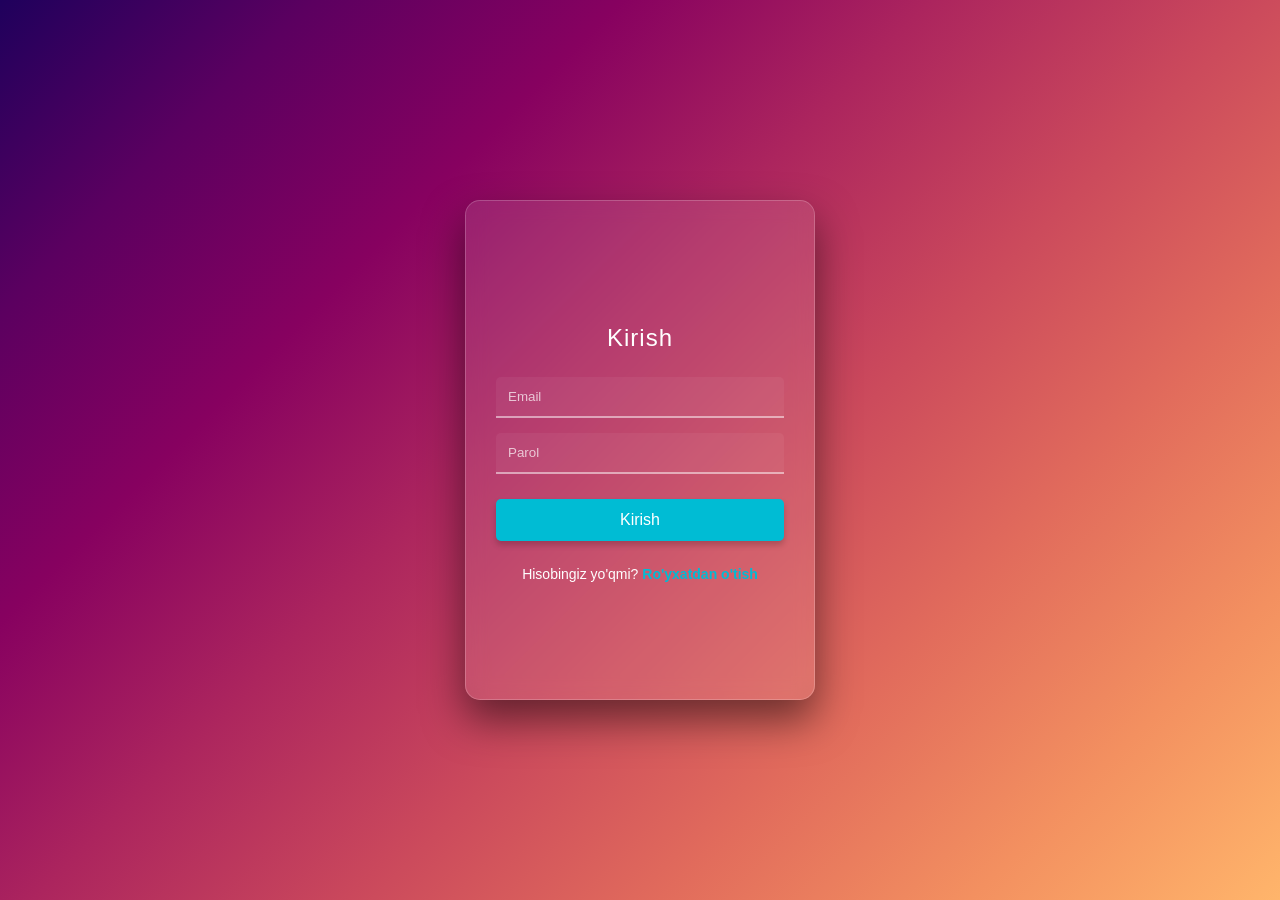
==== index.html @ 10288f38 "Create index.html" ====
<!DOCTYPE html>
<html lang="uz">
<head>
    <meta charset="UTF-8">
    <meta name="viewport" content="width=device-width, initial-scale=1.0">
    <title>3D Registratsiya / Kirish Shakli</title>
    
    <style>
        /* =================================
           1. CSS STYLING (Boshlanish)
           ================================= */

        /* Asosiy sozlamalar */
        body {
            display: flex;
            justify-content: center;
            align-items: center;
            min-height: 100vh;
            margin: 0;
            font-family: 'Segoe UI', Tahoma, Geneva, Verdana, sans-serif;
            background: linear-gradient(135deg, #1f005c, #5b0060, #870160, #ac255e, #ca485c, #e16b5c, #f39060, #ffb56b); /* Zamonaviy gradient */
            perspective: 1000px; /* 3D effekti uchun asos */
            overflow: hidden; /* Keraksiz scrollni o'chirish */
        }

        /* 3D sahna va kartochka */
        .scene {
            width: 350px;
            height: 500px;
        }

        .card {
            width: 100%;
            height: 100%;
            position: relative;
            transform-style: preserve-3d; /* 3D transformatsiyalarini saqlash */
            transition: transform 0.8s cubic-bezier(0.4, 0.2, 0.2, 1); /* Yumshoqroq aylanma animatsiyasi */
            box-shadow: 0 20px 40px rgba(0, 0, 0, 0.5); /* Chuqurroq soya */
            border-radius: 15px;
        }

        /* Kartochkaning aylanishi */
        .card.is-flipped {
            transform: rotateY(180deg);
        }

        /* Kartochkaning old va orqa tomoni */
        .card-face {
            position: absolute;
            width: 100%;
            height: 100%;
            backface-visibility: hidden; /* Orqa tomonni yashirish */
            display: flex;
            flex-direction: column;
            justify-content: center;
            align-items: center;
            padding: 30px;
            box-sizing: border-box;
            background: rgba(255, 255, 255, 0.1); /* Yarim shaffof (Glassmorphism) */
            border-radius: 15px;
            border: 1px solid rgba(255, 255, 255, 0.2);
            backdrop-filter: blur(10px); /* Orqa fonni xiralashtirish */
            color: #fff;
            text-align: center;
        }

        .card-face-front {
            transform: rotateY(0deg);
        }

        .card-face-back {
            transform: rotateY(180deg);
        }

        /* Shakl elementlari */
        h2 {
            margin-bottom: 25px;
            font-weight: 400;
            letter-spacing: 1px;
        }

        form {
            width: 100%;
            display: flex;
            flex-direction: column;
        }

        input {
            width: 100%;
            padding: 12px;
            margin-bottom: 15px;
            border: none;
            border-bottom: 2px solid rgba(255, 255, 255, 0.5);
            background: rgba(255, 255, 255, 0.05);
            color: #fff;
            border-radius: 5px 5px 0 0;
            box-sizing: border-box;
            transition: border-bottom-color 0.3s, background 0.3s;
        }

        input:focus {
            border-bottom-color: #00bcd4; /* Fokus rangini o'zgartirish */
            background: rgba(255, 255, 255, 0.15);
            outline: none;
        }

        ::placeholder {
            color: rgba(255, 255, 255, 0.7);
        }

        button {
            padding: 12px;
            background: #00bcd4;
            color: #fff;
            border: none;
            border-radius: 5px;
            cursor: pointer;
            font-size: 16px;
            margin-top: 10px;
            transition: background 0.3s, transform 0.1s;
            box-shadow: 0 4px 6px rgba(0, 0, 0, 0.2);
        }

        button:hover {
            background: #00a0b8;
            transform: translateY(-2px);
        }

        p {
            margin-top: 25px;
            font-size: 14px;
        }

        a {
            color: #00bcd4;
            text-decoration: none;
            font-weight: bold;
            transition: color 0.3s;
        }

        a:hover {
            color: #fff;
            text-decoration: underline;
        }
        
        /* =================================
           2. CSS STYLING (Tugadi)
           ================================= */
    </style>
</head>
<body>
    <div class="scene">
        <div class="card" id="card">
            
            <div class="card-face card-face-front">
                <h2>Kirish</h2>
                <form id="loginForm">
                    <input type="email" placeholder="Email" required>
                    <input type="password" placeholder="Parol" required>
                    <button type="submit">Kirish</button>
                </form>
                <p>Hisobingiz yo'qmi? <a href="#" id="showRegister">Ro'yxatdan o'tish</a></p>
            </div>
            
            <div class="card-face card-face-back">
                <h2>Registratsiya</h2>
                <form id="registerForm">
                    <input type="text" placeholder="Ism/Familya" required>
                    <input type="email" placeholder="Email" required>
                    <input type="password" placeholder="Parol" required>
                    <input type="password" placeholder="Parolni takrorlang" required>
                    <button type="submit">Ro'yxatdan o'tish</button>
                </form>
                <p>Hisobingiz bormi? <a href="#" id="showLogin">Kirish</a></p>
            </div>
        </div>
    </div>

    <script>
        // =================================
        // 3. JAVASCRIPT KODI (Boshlanish)
        // =================================
        document.addEventListener('DOMContentLoaded', function() {
            const card = document.getElementById('card');
            const showRegister = document.getElementById('showRegister');
            const showLogin = document.getElementById('showLogin');
            const loginForm = document.getElementById('loginForm');
            const registerForm = document.getElementById('registerForm');

            // Registratsiya shakliga o'tish (kartochkani aylantirish)
            showRegister.addEventListener('click', function(e) {
                e.preventDefault();
                card.classList.add('is-flipped');
            });

            // Kirish shakliga o'tish (kartochkani asl holiga qaytarish)
            showLogin.addEventListener('click', function(e) {
                e.preventDefault();
                card.classList.remove('is-flipped');
            });

            // Kirish shaklini jo'natish (Faqa misol)
            loginForm.addEventListener('submit', function(e) {
                e.preventDefault();
                alert('Kirish ma\'lumotlari jo\'natildi! (Real loyihada ma\'lumotlar serverga yuboriladi)');
                // e.target.reset(); // Shaklni tozalash
            });

            // Registratsiya shaklini jo'natish (Faqa misol)
            registerForm.addEventListener('submit', function(e) {
                e.preventDefault();
                alert('Registratsiya ma\'lumotlari jo\'natildi! (Real loyihada ma\'lumotlar serverga yuboriladi)');
                // e.target.reset(); // Shaklni tozalash
            });
        });
        // =================================
        // 4. JAVASCRIPT KODI (Tugadi)
        // =================================
    </script>
</body>
</html>
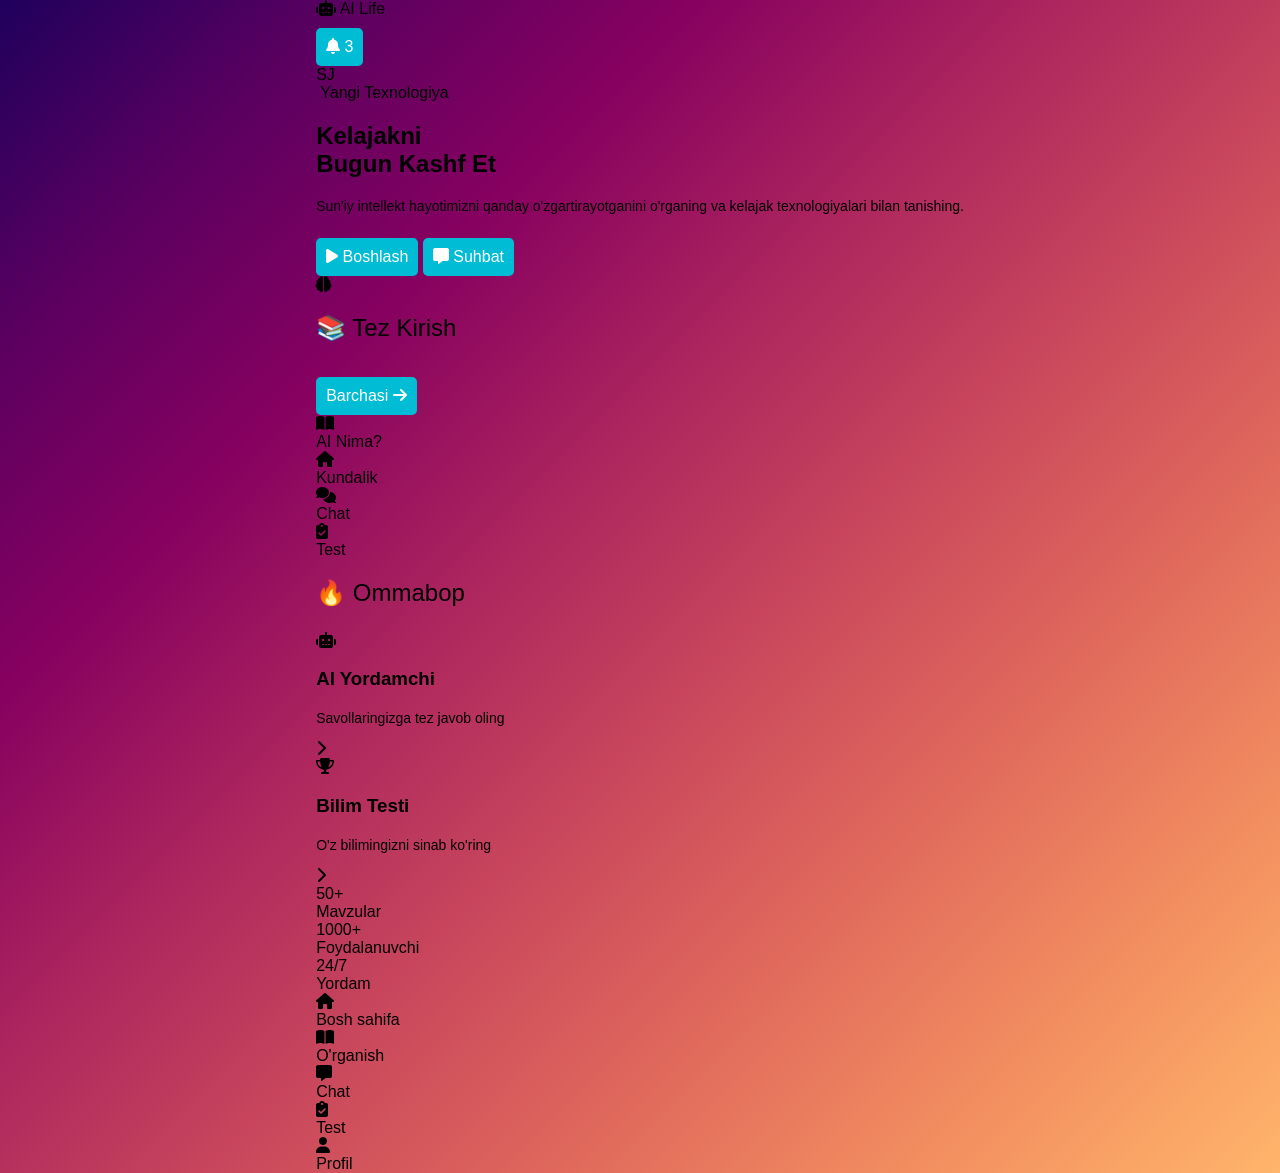
==== commit 6e25a282: "Update index.html" ====
--- a/index.html
+++ b/index.html
@@ -2,220 +2,198 @@
 <html lang="uz">
 <head>
     <meta charset="UTF-8">
-    <meta name="viewport" content="width=device-width, initial-scale=1.0">
-    <title>3D Registratsiya / Kirish Shakli</title>
-    
-    <style>
-        /* =================================
-           1. CSS STYLING (Boshlanish)
-           ================================= */
-
-        /* Asosiy sozlamalar */
-        body {
-            display: flex;
-            justify-content: center;
-            align-items: center;
-            min-height: 100vh;
-            margin: 0;
-            font-family: 'Segoe UI', Tahoma, Geneva, Verdana, sans-serif;
-            background: linear-gradient(135deg, #1f005c, #5b0060, #870160, #ac255e, #ca485c, #e16b5c, #f39060, #ffb56b); /* Zamonaviy gradient */
-            perspective: 1000px; /* 3D effekti uchun asos */
-            overflow: hidden; /* Keraksiz scrollni o'chirish */
-        }
-
-        /* 3D sahna va kartochka */
-        .scene {
-            width: 350px;
-            height: 500px;
-        }
-
-        .card {
-            width: 100%;
-            height: 100%;
-            position: relative;
-            transform-style: preserve-3d; /* 3D transformatsiyalarini saqlash */
-            transition: transform 0.8s cubic-bezier(0.4, 0.2, 0.2, 1); /* Yumshoqroq aylanma animatsiyasi */
-            box-shadow: 0 20px 40px rgba(0, 0, 0, 0.5); /* Chuqurroq soya */
-            border-radius: 15px;
-        }
-
-        /* Kartochkaning aylanishi */
-        .card.is-flipped {
-            transform: rotateY(180deg);
-        }
-
-        /* Kartochkaning old va orqa tomoni */
-        .card-face {
-            position: absolute;
-            width: 100%;
-            height: 100%;
-            backface-visibility: hidden; /* Orqa tomonni yashirish */
-            display: flex;
-            flex-direction: column;
-            justify-content: center;
-            align-items: center;
-            padding: 30px;
-            box-sizing: border-box;
-            background: rgba(255, 255, 255, 0.1); /* Yarim shaffof (Glassmorphism) */
-            border-radius: 15px;
-            border: 1px solid rgba(255, 255, 255, 0.2);
-            backdrop-filter: blur(10px); /* Orqa fonni xiralashtirish */
-            color: #fff;
-            text-align: center;
-        }
-
-        .card-face-front {
-            transform: rotateY(0deg);
-        }
-
-        .card-face-back {
-            transform: rotateY(180deg);
-        }
-
-        /* Shakl elementlari */
-        h2 {
-            margin-bottom: 25px;
-            font-weight: 400;
-            letter-spacing: 1px;
-        }
-
-        form {
-            width: 100%;
-            display: flex;
-            flex-direction: column;
-        }
-
-        input {
-            width: 100%;
-            padding: 12px;
-            margin-bottom: 15px;
-            border: none;
-            border-bottom: 2px solid rgba(255, 255, 255, 0.5);
-            background: rgba(255, 255, 255, 0.05);
-            color: #fff;
-            border-radius: 5px 5px 0 0;
-            box-sizing: border-box;
-            transition: border-bottom-color 0.3s, background 0.3s;
-        }
-
-        input:focus {
-            border-bottom-color: #00bcd4; /* Fokus rangini o'zgartirish */
-            background: rgba(255, 255, 255, 0.15);
-            outline: none;
-        }
-
-        ::placeholder {
-            color: rgba(255, 255, 255, 0.7);
-        }
-
-        button {
-            padding: 12px;
-            background: #00bcd4;
-            color: #fff;
-            border: none;
-            border-radius: 5px;
-            cursor: pointer;
-            font-size: 16px;
-            margin-top: 10px;
-            transition: background 0.3s, transform 0.1s;
-            box-shadow: 0 4px 6px rgba(0, 0, 0, 0.2);
-        }
-
-        button:hover {
-            background: #00a0b8;
-            transform: translateY(-2px);
-        }
-
-        p {
-            margin-top: 25px;
-            font-size: 14px;
-        }
-
-        a {
-            color: #00bcd4;
-            text-decoration: none;
-            font-weight: bold;
-            transition: color 0.3s;
-        }
-
-        a:hover {
-            color: #fff;
-            text-decoration: underline;
-        }
-        
-        /* =================================
-           2. CSS STYLING (Tugadi)
-           ================================= */
-    </style>
+    <meta name="viewport" content="width=device-width, initial-scale=1.0, maximum-scale=1.0, user-scalable=no">
+    <meta name="theme-color" content="#0a0a0f">
+    <meta name="apple-mobile-web-app-capable" content="yes">
+    <meta name="apple-mobile-web-app-status-bar-style" content="black-translucent">
+    <title>AI Life - Bosh Sahifa</title>
+    <link rel="preconnect" href="https://fonts.googleapis.com">
+    <link rel="preconnect" href="https://fonts.gstatic.com" crossorigin>
+    <link href="https://fonts.googleapis.com/css2?family=Inter:wght@300;400;500;600;700;800&family=Orbitron:wght@400;500;600;700;800;900&display=swap" rel="stylesheet">
+    <link rel="stylesheet" href="https://cdnjs.cloudflare.com/ajax/libs/font-awesome/6.4.0/css/all.min.css">
+    <link rel="stylesheet" href="style.css">
 </head>
 <body>
-    <div class="scene">
-        <div class="card" id="card">
-            
-            <div class="card-face card-face-front">
-                <h2>Kirish</h2>
-                <form id="loginForm">
-                    <input type="email" placeholder="Email" required>
-                    <input type="password" placeholder="Parol" required>
-                    <button type="submit">Kirish</button>
-                </form>
-                <p>Hisobingiz yo'qmi? <a href="#" id="showRegister">Ro'yxatdan o'tish</a></p>
+    <div class="app-wrapper">
+        <header class="app-header">
+            <div class="header-container">
+                <div class="header-left">
+                    <div class="logo">
+                        <i class="fa-solid fa-robot"></i>
+                        <span>AI Life</span>
+                    </div>
+                </div>
+                <div class="header-right">
+                    <button class="icon-btn notification-btn" onclick="clearNotifications()">
+                        <i class="fa-solid fa-bell"></i>
+                        <span class="badge">3</span>
+                    </button>
+                    <div class="user-avatar" onclick="window.location.href='about.html'">
+                        <span>SJ</span>
+                    </div>
+                </div>
             </div>
-            
-            <div class="card-face card-face-back">
-                <h2>Registratsiya</h2>
-                <form id="registerForm">
-                    <input type="text" placeholder="Ism/Familya" required>
-                    <input type="email" placeholder="Email" required>
-                    <input type="password" placeholder="Parol" required>
-                    <input type="password" placeholder="Parolni takrorlang" required>
-                    <button type="submit">Ro'yxatdan o'tish</button>
-                </form>
-                <p>Hisobingiz bormi? <a href="#" id="showLogin">Kirish</a></p>
+        </header>
+
+        <main class="main-content">
+            <section class="page active">
+                <div class="page-container">
+                    <div class="hero-section">
+                        <div class="hero-badge">
+                            <i class="fa-solid fa-sparkles"></i>
+                            <span>Yangi Texnologiya</span>
+                        </div>
+                        <h1 class="hero-title">
+                            Kelajakni <br>
+                            <span class="gradient-text">Bugun Kashf Et</span>
+                        </h1>
+                        <p class="hero-description">
+                            Sun'iy intellekt hayotimizni qanday o'zgartirayotganini o'rganing va kelajak texnologiyalari bilan tanishing.
+                        </p>
+                        <div class="hero-actions">
+                            <button class="btn btn-primary btn-large" onclick="window.location.href='about-ai.html'">
+                                <i class="fa-solid fa-play"></i>
+                                Boshlash
+                            </button>
+                            <button class="btn btn-outline btn-large" onclick="window.location.href='chatbot.html'">
+                                <i class="fa-solid fa-message"></i>
+                                Suhbat
+                            </button>
+                        </div>
+                        <div class="hero-visual">
+                            <div class="glow-circle glow-1"></div>
+                            <div class="glow-circle glow-2"></div>
+                            <div class="hero-icon">
+                                <i class="fa-solid fa-brain"></i>
+                            </div>
+                        </div>
+                    </div>
+
+                    <div class="section">
+                        <div class="section-header">
+                            <h2 class="section-title">📚 Tez Kirish</h2>
+                            <button class="see-all-btn" onclick="window.location.href='about-ai.html'">
+                                Barchasi
+                                <i class="fa-solid fa-arrow-right"></i>
+                            </button>
+                        </div>
+                        <div class="quick-grid">
+                            <div class="quick-card" onclick="window.location.href='about-ai.html'">
+                                <div class="quick-icon blue">
+                                    <i class="fa-solid fa-book-open"></i>
+                                </div>
+                                <span class="quick-label">AI Nima?</span>
+                            </div>
+                            <div class="quick-card" onclick="window.location.href='ai-life.html'">
+                                <div class="quick-icon purple">
+                                    <i class="fa-solid fa-house"></i>
+                                </div>
+                                <span class="quick-label">Kundalik</span>
+                            </div>
+                            <div class="quick-card" onclick="window.location.href='chatbot.html'">
+                                <div class="quick-icon cyan">
+                                    <i class="fa-solid fa-comments"></i>
+                                </div>
+                                <span class="quick-label">Chat</span>
+                            </div>
+                            <div class="quick-card" onclick="window.location.href='test.html'">
+                                <div class="quick-icon orange">
+                                    <i class="fa-solid fa-clipboard-check"></i>
+                                </div>
+                                <span class="quick-label">Test</span>
+                            </div>
+                        </div>
+                    </div>
+
+                    <div class="section">
+                        <div class="section-header">
+                            <h2 class="section-title">🔥 Ommabop</h2>
+                        </div>
+                        <div class="featured-cards">
+                            <div class="featured-card" onclick="window.location.href='chatbot.html'">
+                                <div class="featured-icon">
+                                    <i class="fa-solid fa-robot"></i>
+                                </div>
+                                <div class="featured-content">
+                                    <h3>AI Yordamchi</h3>
+                                    <p>Savollaringizga tez javob oling</p>
+                                </div>
+                                <div class="featured-arrow">
+                                    <i class="fa-solid fa-chevron-right"></i>
+                                </div>
+                            </div>
+                            <div class="featured-card" onclick="window.location.href='test.html'">
+                                <div class="featured-icon">
+                                    <i class="fa-solid fa-trophy"></i>
+                                </div>
+                                <div class="featured-content">
+                                    <h3>Bilim Testi</h3>
+                                    <p>O'z bilimingizni sinab ko'ring</p>
+                                </div>
+                                <div class="featured-arrow">
+                                    <i class="fa-solid fa-chevron-right"></i>
+                                </div>
+                            </div>
+                        </div>
+                    </div>
+
+                    <div class="section">
+                        <div class="stats-container">
+                            <div class="stat-item">
+                                <div class="stat-value">50+</div>
+                                <div class="stat-label">Mavzular</div>
+                            </div>
+                            <div class="stat-divider"></div>
+                            <div class="stat-item">
+                                <div class="stat-value">1000+</div>
+                                <div class="stat-label">Foydalanuvchi</div>
+                            </div>
+                            <div class="stat-divider"></div>
+                            <div class="stat-item">
+                                <div class="stat-value">24/7</div>
+                                <div class="stat-label">Yordam</div>
+                            </div>
+                        </div>
+                    </div>
+
+                    <div class="bottom-spacer"></div>
+                </div>
+            </section>
+        </main>
+
+        <nav class="bottom-nav">
+            <div class="nav-item active" onclick="window.location.href='index.html'">
+                <div class="nav-icon">
+                    <i class="fa-solid fa-house"></i>
+                </div>
+                <span class="nav-label">Bosh sahifa</span>
             </div>
-        </div>
+            <div class="nav-item" onclick="window.location.href='about-ai.html'">
+                <div class="nav-icon">
+                    <i class="fa-solid fa-book-open"></i>
+                </div>
+                <span class="nav-label">O'rganish</span>
+            </div>
+            <div class="nav-item" onclick="window.location.href='chatbot.html'">
+                <div class="nav-icon">
+                    <i class="fa-solid fa-message"></i>
+                </div>
+                <span class="nav-label">Chat</span>
+            </div>
+            <div class="nav-item" onclick="window.location.href='test.html'">
+                <div class="nav-icon">
+                    <i class="fa-solid fa-clipboard-check"></i>
+                </div>
+                <span class="nav-label">Test</span>
+            </div>
+            <div class="nav-item" onclick="window.location.href='about.html'">
+                <div class="nav-icon">
+                    <i class="fa-solid fa-user"></i>
+                </div>
+                <span class="nav-label">Profil</span>
+            </div>
+        </nav>
     </div>
-
-    <script>
-        // =================================
-        // 3. JAVASCRIPT KODI (Boshlanish)
-        // =================================
-        document.addEventListener('DOMContentLoaded', function() {
-            const card = document.getElementById('card');
-            const showRegister = document.getElementById('showRegister');
-            const showLogin = document.getElementById('showLogin');
-            const loginForm = document.getElementById('loginForm');
-            const registerForm = document.getElementById('registerForm');
-
-            // Registratsiya shakliga o'tish (kartochkani aylantirish)
-            showRegister.addEventListener('click', function(e) {
-                e.preventDefault();
-                card.classList.add('is-flipped');
-            });
-
-            // Kirish shakliga o'tish (kartochkani asl holiga qaytarish)
-            showLogin.addEventListener('click', function(e) {
-                e.preventDefault();
-                card.classList.remove('is-flipped');
-            });
-
-            // Kirish shaklini jo'natish (Faqa misol)
-            loginForm.addEventListener('submit', function(e) {
-                e.preventDefault();
-                alert('Kirish ma\'lumotlari jo\'natildi! (Real loyihada ma\'lumotlar serverga yuboriladi)');
-                // e.target.reset(); // Shaklni tozalash
-            });
-
-            // Registratsiya shaklini jo'natish (Faqa misol)
-            registerForm.addEventListener('submit', function(e) {
-                e.preventDefault();
-                alert('Registratsiya ma\'lumotlari jo\'natildi! (Real loyihada ma\'lumotlar serverga yuboriladi)');
-                // e.target.reset(); // Shaklni tozalash
-            });
-        });
-        // =================================
-        // 4. JAVASCRIPT KODI (Tugadi)
-        // =================================
-    </script>
+    <script src="script.js"></script>
 </body>
 </html>
--- a/style.css
+++ b/style.css
@@ -0,0 +1,126 @@
+/* Asosiy sozlamalar */
+body {
+    display: flex;
+    justify-content: center;
+    align-items: center;
+    min-height: 100vh;
+    margin: 0;
+    font-family: Arial, sans-serif;
+    background: linear-gradient(135deg, #1f005c, #5b0060, #870160, #ac255e, #ca485c, #e16b5c, #f39060, #ffb56b); /* Zamonaviy gradient */
+    perspective: 1000px; /* 3D effekti uchun asos */
+}
+
+/* 3D sahna va kartochka */
+.scene {
+    width: 350px;
+    height: 500px;
+}
+
+.card {
+    width: 100%;
+    height: 100%;
+    position: relative;
+    transform-style: preserve-3d; /* 3D transformatsiyalarini saqlash */
+    transition: transform 0.8s; /* Aylanma animatsiyasi */
+    box-shadow: 0 10px 20px rgba(0, 0, 0, 0.4);
+    border-radius: 15px;
+}
+
+/* Kartochkaning aylanishi */
+.card.is-flipped {
+    transform: rotateY(180deg);
+}
+
+/* Kartochkaning old va orqa tomoni */
+.card-face {
+    position: absolute;
+    width: 100%;
+    height: 100%;
+    backface-visibility: hidden; /* Orqa tomonni yashirish */
+    display: flex;
+    flex-direction: column;
+    justify-content: center;
+    align-items: center;
+    padding: 30px;
+    box-sizing: border-box;
+    background: rgba(255, 255, 255, 0.1); /* Yarim shaffof (Glassmorphism) */
+    border-radius: 15px;
+    border: 1px solid rgba(255, 255, 255, 0.2);
+    backdrop-filter: blur(10px); /* Orqa fonni xiralashtirish */
+    color: #fff;
+    text-align: center;
+}
+
+.card-face-front {
+    transform: rotateY(0deg);
+}
+
+.card-face-back {
+    transform: rotateY(180deg);
+}
+
+/* Shakl elementlari */
+h2 {
+    margin-bottom: 25px;
+    font-weight: 300;
+}
+
+form {
+    width: 100%;
+    display: flex;
+    flex-direction: column;
+}
+
+input {
+    width: 100%;
+    padding: 12px;
+    margin-bottom: 15px;
+    border: none;
+    border-bottom: 2px solid rgba(255, 255, 255, 0.5);
+    background: rgba(255, 255, 255, 0.05);
+    color: #fff;
+    border-radius: 5px 5px 0 0;
+    box-sizing: border-box;
+    transition: border-bottom-color 0.3s;
+}
+
+input:focus {
+    border-bottom-color: #00bcd4; /* Fokus rangini o'zgartirish */
+    outline: none;
+}
+
+::placeholder {
+    color: rgba(255, 255, 255, 0.7);
+}
+
+button {
+    padding: 10px;
+    background: #00bcd4;
+    color: #fff;
+    border: none;
+    border-radius: 5px;
+    cursor: pointer;
+    font-size: 16px;
+    margin-top: 10px;
+    transition: background 0.3s, transform 0.1s;
+}
+
+button:hover {
+    background: #00a0b8;
+    transform: scale(1.02);
+}
+
+p {
+    margin-top: 20px;
+    font-size: 14px;
+}
+
+a {
+    color: #00bcd4;
+    text-decoration: none;
+    transition: color 0.3s;
+}
+
+a:hover {
+    color: #fff;
+}
